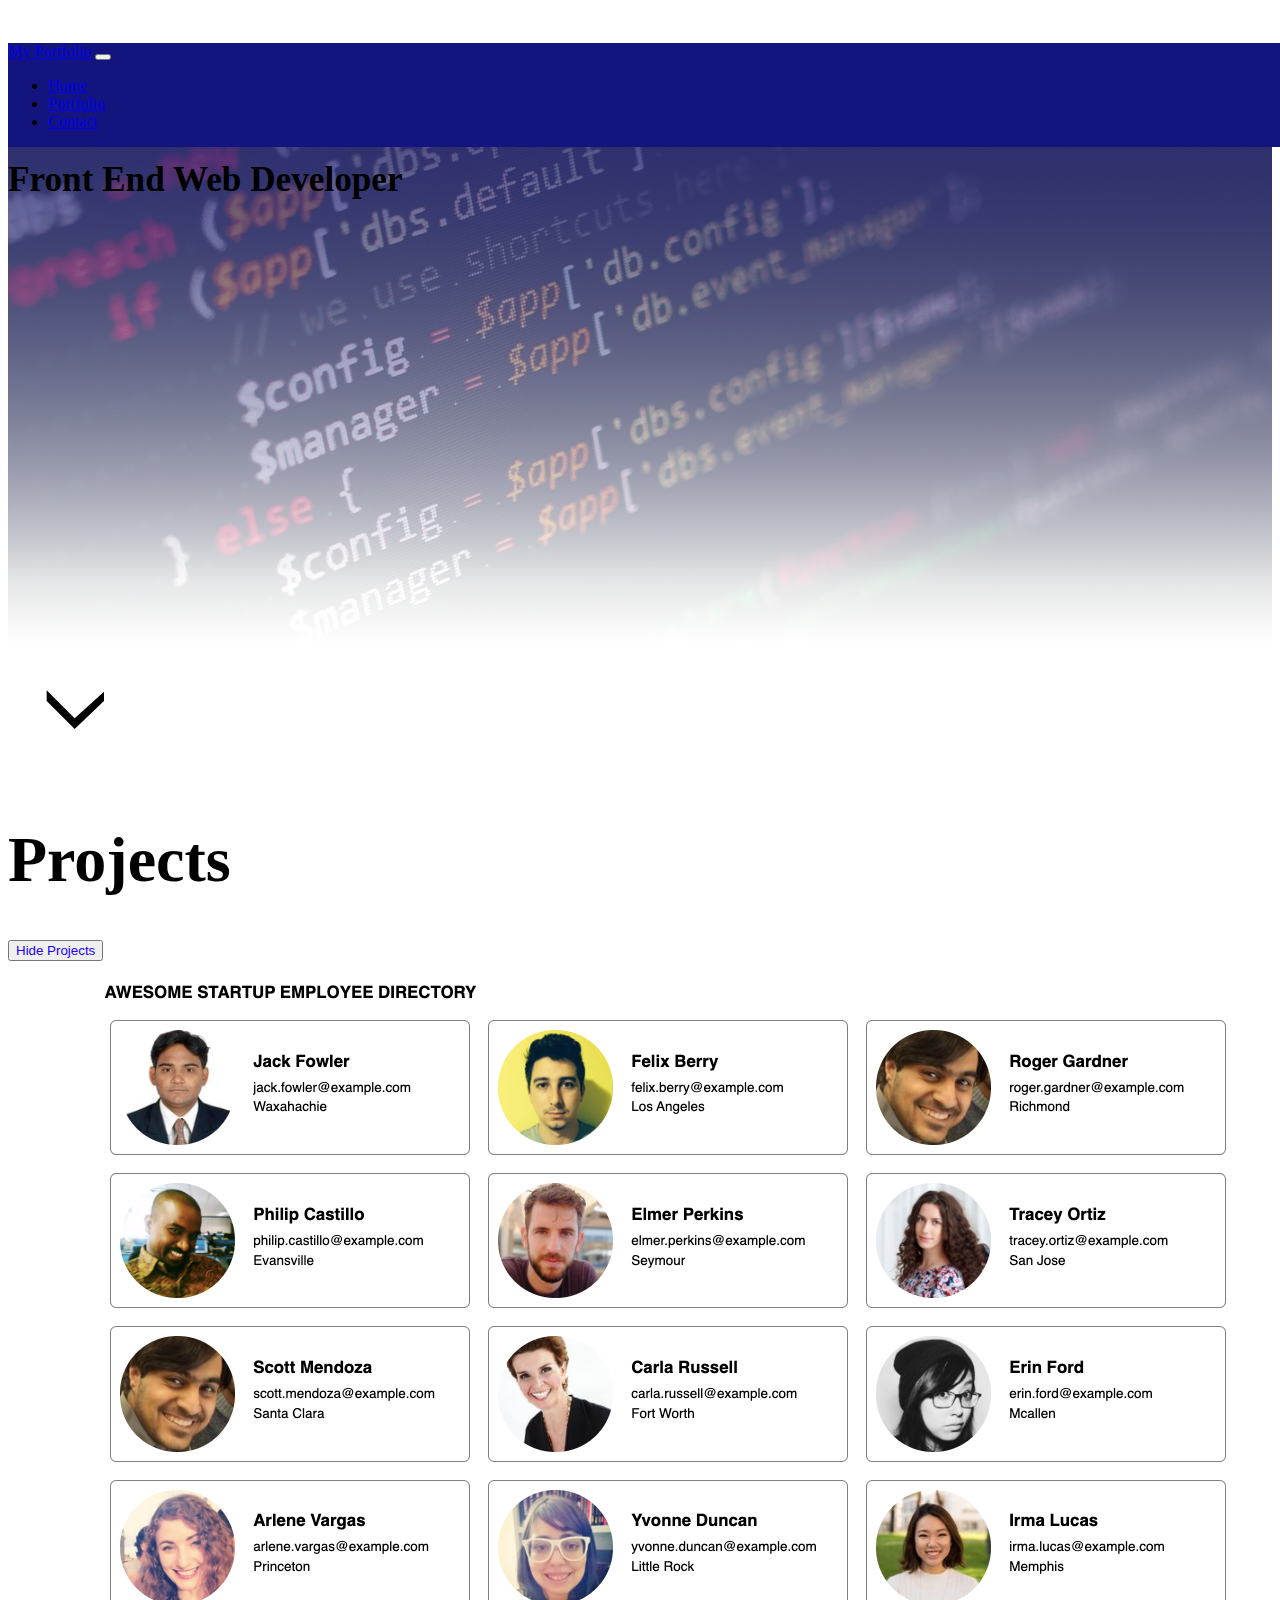
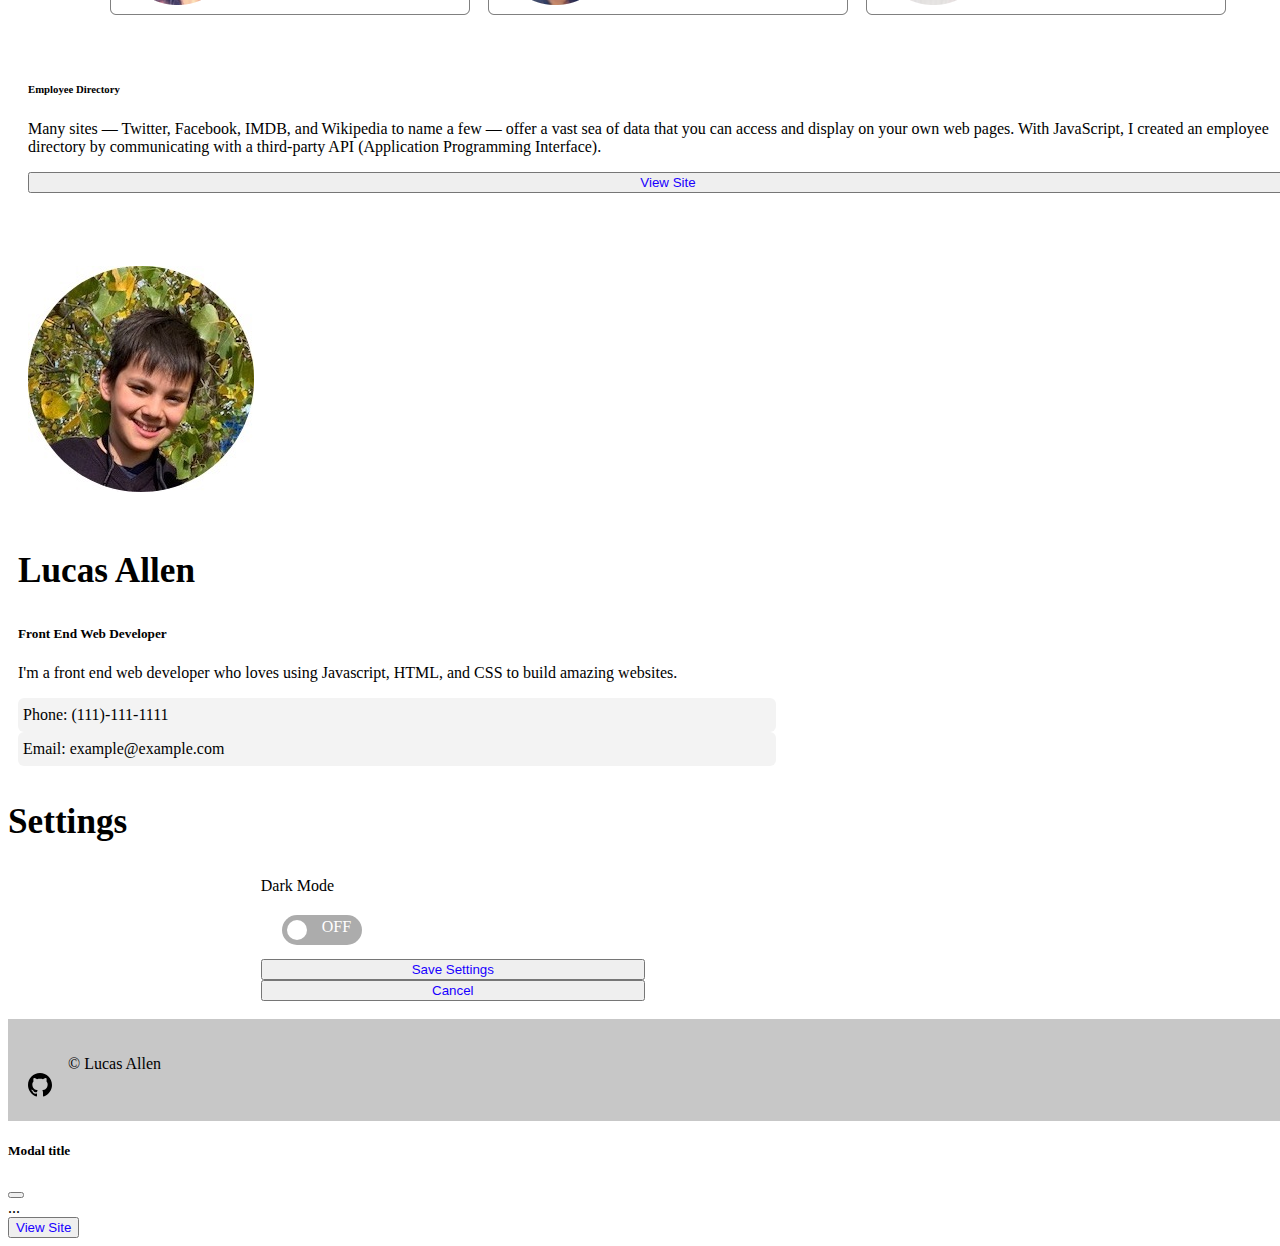
==== index.html @ 0b3efc93 "initial commit" ====
<!DOCTYPE html>
<html lang="en">
<head>
    <meta charset="UTF-8">
    <meta name="viewport" content="width=device-width, initial-scale=1.0">
    <title>Portfolio</title>
    <link rel="stylesheet" href="css/style.css">
</head>
<body>
    <!-- 
        ============
        Navigation
        ============
     -->
     <nav class="navbar navbar-expand-lg navbar-dark" id="home">
      <div class="container-fluid">
        <a class="navbar-brand" href="#">My Portfolio</a>
        <button class="navbar-toggler" type="button" data-bs-toggle="collapse" data-bs-target="#navbarSupportedContent" aria-controls="navbarSupportedContent" aria-expanded="false" aria-label="Toggle navigation">
          <span class="navbar-toggler-icon"></span>
        </button>
        <div class="collapse navbar-collapse" id="navbarSupportedContent">
          <ul class="navbar-nav me-auto mb-2 mb-lg-0">
            <li class="nav-item">
              <a class="nav-link" aria-current="page" href="#">Home</a>
            </li>
            <li class="nav-item">
              <a class="nav-link" href="#portfolio">Portfolio</a>
            </li>
            <li class="nav-item">
              <a class="nav-link" href="#contact" tabindex="-1">Contact</a>
            </li>
          </ul>
        </div>
      </div>
    </nav>

        <!-- 
        ============
        /////Navigation
        ============
     -->
    <div class="header d-flex align-items-start flex-column  justify-content-center" >
      <h1 class="display-2 text-center text-white">Lucas Allen</h1>
      <h3 class="lead text-center text-white">Front End Web Developer</h3>
    </div>

    <div class="d-flex justify-content-center arrow">
    <?xml version="1.0" encoding="UTF-8" standalone="no"?><!-- Generator: Gravit.io --><svg xmlns="http://www.w3.org/2000/svg" xmlns:xlink="http://www.w3.org/1999/xlink" style="isolation:isolate" viewBox="0 0 100 100" width="100pt" height="100pt"><defs><clipPath id="_clipPath_8p1D8SF1ivGH24BxOqLdsAyUqDIB2NpT"><rect width="100" height="100"/></clipPath></defs><g clip-path="url(#_clipPath_8p1D8SF1ivGH24BxOqLdsAyUqDIB2NpT)"><mask id="_mask_IO36ZFClcEPAdBBuRfFIJS0jMqmpCvu5"><path d=" M 29 35.5 L 50 56.5 L 72 36.5 L 72 43.5 L 50 64.5 L 29 43.5 L 29 35.5 Z " fill="white" stroke="none"/></mask><path d=" M 29 35.5 L 50 56.5 L 72 36.5 L 72 43.5 L 50 64.5 L 29 43.5 L 29 35.5 Z " fill="none"/><path d=" M 29 35.5 L 50 56.5 L 72 36.5 L 72 43.5 L 50 64.5 L 29 43.5 L 29 35.5 Z " fill="none" mask="url(#_mask_IO36ZFClcEPAdBBuRfFIJS0jMqmpCvu5)" vector-effect="non-scaling-stroke" class="fill" stroke-width="8" stroke="rgb(0,0,0)" stroke-linejoin="miter" stroke-linecap="square" stroke-miterlimit="3"/></g></svg>
  </div>
    <h1 class="text-center change">Projects</h1>
    <div class="text-center">
      <button class="toggle-projects btn btn-primary inline">Hide Projects</button>
    </div>
    <div class=" flex-wrap justify-content-center flex-xs-column project-container" id="portfolio">

      <div class="col-md-4 col-lg-3 col-sm-10 card-container background-white">
        <div class="card border-none mb-3">
          <div>
              <img src="images/project-8-screenshot.png" target="_blank" class="card-img-top">
              <div class="overlay"> <h3 class="overlay-text d-flex justify-content-center align-items-center">Project 8</h3></div>
            </div>
            
          <div class="card-body">
            <h6 class="title1">Employee Directory</h6>
            <p class="paragraph-1">Many sites — Twitter, Facebook, IMDB, and Wikipedia to name a few — offer a vast sea of data that you can access and display on your own web pages. With JavaScript, I created an employee directory by communicating with a third-party API (Application Programming Interface). </p>
          </div>
    </div>
    <div class="mt-auto">
      <button type="button" class="btn btn-primary view-site-button" data-bs-toggle="modal" data-bs-target="#exampleModal" id="1">View Site</button>
    </div>
      </div>



      <div class="col-md-4 col-lg-3 col-sm-10 card-container background-white">
        <div class="card border-none mb-3">
          <div>
            <img src="images/project-7-screenshot.png" target="_blank" class="card-img-top">
            <div class="overlay"> <h3 class="overlay-text d-flex justify-content-center align-items-center">Project 7</h3></div>
          </div>
            

          <div class="card-body">
            <h6 class="title2">WebApp Dashboard</h6>
            <p class="paragraph-2">An interactive dashboard for a web application using advanced web techniques including SVG graphics and JavaScript programming. The project involves creating tables, charts, graphics and other user interface components in a manner that promotes interactivity and usability.</p>
          </div>
    </div>
    <div class="mt-auto">
      <button type="button" class="btn btn-primary view-site-button" data-bs-toggle="modal" data-bs-target="#exampleModal"  id="2">View Site</button>
    </div>
      </div>



      <div class="col-md-4 col-lg-3 col-sm-10 card-container background-white">
        <div class="card border-none mb-3">
              
              <div>
                <img src="images/project-6-screenshot.png" target="_blank" class="card-img-top">
                <div class="overlay"> <h3 class="overlay-text d-flex justify-content-center align-items-center">Project 6</h3></div>
              </div>

              
          <div class="card-body">
            <h6 class="title3">Wheel Of Sucess</h6>
            <p class="paragraph-3">In this project, I created a browser version of “Wheel of Success”, a word guessing game. I used Javascript to come up with a random phrase that players will try to guess by entering different letters into the program. You have five lives and the game ends when you lose them.</p>
          </div>
    </div>
    <div class="mt-auto">
      <button type="button" class="btn btn-primary view-site-button" data-bs-toggle="modal" data-bs-target="#exampleModal"  id="3">View Site</button>
    </div>
      </div>



      <div class="col-md-4 col-lg-3 col-sm-10 card-container background-white">
        <div class="card border-none mb-3">

          <div>
            <img src="images/project-5-screenshot.png" target="_blank" class="card-img-top">
            <div class="overlay"> <h3 class="overlay-text d-flex justify-content-center align-items-center">Project 5</h3></div>
          </div>

            
          <div class="card-body">
            <h6 class="title4">Interactive Photo Gallery</h6>
            <p class="paragraph-4">Interactive image galleries are a common feature of many websites, from photo sites to e-commerce applications. Using HTML, CSS and the popular programming language JavaScript I created an interactive, searchable gallery of photos.</p>
          </div>
    </div>
    <div class="mt-auto">
      <button type="button" class="btn btn-primary view-site-button" data-bs-toggle="modal" data-bs-target="#exampleModal"  id="4">View Site</button>
    </div>
      </div>



      <div class="col-md-4 col-lg-3 col-sm-10 card-container background-white">
        <div class="card border-none mb-3">

          <div>
            <img src="images/project-4-screenshot.png" target="_blank" class="card-img-top">
            <div class="overlay"> <h3 class="overlay-text d-flex justify-content-center align-items-center">Project 4</h3></div>
          </div>
            
          <div class="card-body">
            <h6 class="title5">Web Style Guide</h6>
            <p class="paragraph-5">Sass is used by many developers to make styling web pages with CSS easier and faster. I Created a style guide that can act as your own personal and custom Bootstrap that you can drop into any of your projects to speed up styling, layout and development in general.</p>
          </div>
      </div>
      <div class="mt-auto">
        <button type="button" class="btn btn-primary view-site-button" data-bs-toggle="modal" data-bs-target="#exampleModal"  id="5">View Site</button>
      </div>
</div>


<div class="col-md-4 col-lg-3 col-sm-10 card-container background-white">
  <div class="card border-none mb-3">
    <div>
      <img src="images/project-3-screenshot.png" target="_blank" class="card-img-top">
      <div class="overlay"> <h3 class="overlay-text d-flex justify-content-center align-items-center">Project 3</h3></div>
    </div>
      
    <div class="card-body">
      <h6 class="title6">Online Registration Form</h6>
      <p class="paragraph-6">Web forms appear everywhere online: forms allow users to order books, sign up for websites, and post to Facebook. This project uses a responsive, mobile-first registration form using a variety of HTML form elements.</p>
    </div>
</div>
<div class="mt-auto">
  <button type="button" class="btn btn-primary view-site-button" data-bs-toggle="modal" data-bs-target="#exampleModal"  id="6">View Site</button>
</div>
</div>
</div>

</br>
      <div class="container about" id="contact">
        <div class="flex-lg-row d-flex flex-sm-column about-contact">
          <div class="d-flex justify-content-center img-container">
            <img src="images/picture.jpg"  class="img-fluid rounded-circle">
          </div>
          <div class="col-sm align-items-center d-flex about-text">
            <div class="column d-flex flex-column ml">
              <h3 class="text-center change">Lucas Allen</h3>
              <h5 class="text-center change">Front End Web Developer</h5>
              <p class="text-center change"> I'm a front end web developer who loves using Javascript, HTML, and CSS to build amazing websites.</p>
              <div class="background-gray change">Phone: <span>(111)-111-1111</span></div>
              <div class="background-gray change">Email: <span>example@example.com</span></div>
            </div>
          </div>
        </div>
      </div>


      <h3 class="text-center change">Settings</h3>
              <div class="d-flex flex-column setting">
                <div class="d-flex flex-row switch-div justify-content-end">
                <p class="dark-mode change">Dark Mode</p>
                <label for="switch" class="label">
                  <input type="checkbox" id="switch">
                  <span class="notifications"><p class="on">ON</p><p class="off">OFF</p></span>
                </label>
                </div>
                <div class="d-flex flex-wrap">
                  <button class="btn btn-primary save" type="button">Save Settings</button>
                  <button class="btn btn-secondary cancel" type="button">Cancel</button>
                </div>
              </div>
    </br>
      <footer class="d-flex align-items-center">
        <p class="footer-text">© Lucas Allen</p>
       <a onclick='window.open("https://github.com/lukieboy");' class="social-link">
        <svg xmlns="http://www.w3.org/2000/svg" width="24" height="24" viewBox="0 0 24 24" class="github"><path class="github-icon" d="M12 0c-6.626 0-12 5.373-12 12 0 5.302 3.438 9.8 8.207 11.387.599.111.793-.261.793-.577v-2.234c-3.338.726-4.033-1.416-4.033-1.416-.546-1.387-1.333-1.756-1.333-1.756-1.089-.745.083-.729.083-.729 1.205.084 1.839 1.237 1.839 1.237 1.07 1.834 2.807 1.304 3.492.997.107-.775.418-1.305.762-1.604-2.665-.305-5.467-1.334-5.467-5.931 0-1.311.469-2.381 1.236-3.221-.124-.303-.535-1.524.117-3.176 0 0 1.008-.322 3.301 1.23.957-.266 1.983-.399 3.003-.404 1.02.005 2.047.138 3.006.404 2.291-1.552 3.297-1.23 3.297-1.23.653 1.653.242 2.874.118 3.176.77.84 1.235 1.911 1.235 3.221 0 4.609-2.807 5.624-5.479 5.921.43.372.823 1.102.823 2.222v3.293c0 .319.192.694.801.576 4.765-1.589 8.199-6.086 8.199-11.386 0-6.627-5.373-12-12-12z"/></svg>
      </a>
      </footer>


    <script src="https://cdn.jsdelivr.net/npm/@popperjs/core@2.5.4/dist/umd/popper.min.js" integrity="sha384-q2kxQ16AaE6UbzuKqyBE9/u/KzioAlnx2maXQHiDX9d4/zp8Ok3f+M7DPm+Ib6IU" crossorigin="anonymous"></script>
    <script src="https://cdn.jsdelivr.net/npm/bootstrap@5.0.0-beta1/dist/js/bootstrap.min.js" integrity="sha384-pQQkAEnwaBkjpqZ8RU1fF1AKtTcHJwFl3pblpTlHXybJjHpMYo79HY3hIi4NKxyj" crossorigin="anonymous"></script>
    <link href="https://cdn.jsdelivr.net/npm/bootstrap@5.0.0-beta1/dist/css/bootstrap.min.css" rel="stylesheet" integrity="sha384-giJF6kkoqNQ00vy+HMDP7azOuL0xtbfIcaT9wjKHr8RbDVddVHyTfAAsrekwKmP1" crossorigin="anonymous">
    <script src="https://cdn.jsdelivr.net/npm/bootstrap@5.0.0-beta1/dist/js/bootstrap.bundle.min.js" integrity="sha384-ygbV9kiqUc6oa4msXn9868pTtWMgiQaeYH7/t7LECLbyPA2x65Kgf80OJFdroafW" crossorigin="anonymous"></script>
    <script src="js/app.js"></script>




<!-- Modal -->
<div class="modal fade" id="exampleModal" tabindex="-1" aria-labelledby="exampleModalLabel" aria-hidden="true">
  <div class="modal-dialog">
    <div class="modal-content">
      <div class="modal-header">
        <h5 class="modal-title" id="exampleModalLabel">Modal title</h5>
        <button type="button" class="btn-close" data-bs-dismiss="modal" aria-label="Close"></button>
      </div>
      <div class="modal-body">
        ...
      </div>
      <div class="modal-skills">
      </div>
      <div class="modal-footer">
        <a href="" class="modal-button" target="_blank">
          <button type="button" class="btn btn-primary">View Site</button>
        </a>
      </div>
    </div>
  </div>
</div>
</body>
</html>
---- css/style.css ----
.header{
    background:linear-gradient(rgb(46, 46, 122), transparent 90%),
                          linear-gradient(0deg, rgb(255, 255, 255), transparent ),
                        orange url('../images/coding-bg.jpg') no-repeat center;
    height: 600px;
}
*{
    box-sizing: border-box;
}

.text-center{
    margin-left: auto;
    margin-right: auto;
}

.navbar{
    background-color: rgb(20, 20, 126);
}

h1{
    font-size: 4rem !important;
}

h3{
    font-size: 2.2rem !important;
}

.p-2{
    display: inline;
    max-width:30%;
}

.card-body{
}

.col-lg-3{
    margin: 5px 20px;
}

/* .card-body{
    height: 354px;
}

@media(min-width:800px){
    .card-body{
        height: 330px;
    }
}

@media(min-width:372px){
    .card-body{
        height: 259px;
    }
}


.card-body{
    height: 390px;
} */

.card{
    border: none !important;
}

.col-sm-10{
    display: flex; 
    flex-direction: column;
}
.mt-auto{
     margin-top: auto;
 }

 .view-site-button{
    display: block;
     width: 100%;
 }

 footer{
     background-color: rgb(199, 199, 199);
     display: block;
     width: 100vw;
     padding: 20px;
 }


 .footer-text{
     margin-left: 40px;
     margin-bottom:0;
 }

 .social-link{
     margin-left:auto;
     margin-right: 40px;
 }

 .about{
     margin: 30px 0 30px;
 }

 @media(min-width:768px){
     .ml{
     margin-left: 10px;
 }
 .about{
    width:60vw !important;
}
}
h4,.modal-skills p{
    margin-left:13px;
}

.overlay{
    position: absolute;
    top: 0;
    text-align: center;
    width: 100%;
}

.overlay-text{
        opacity:0;
        background-color:gray
}
.overlay-text:hover{
    transition: 0.5s opacity ease-in;
    opacity: 0.8;
}



.project-container{
    display: flex;
}

.background-gray{
    background-color: rgb(243, 243, 243);
    border-radius: 6px;
    padding: 8px 5px;
}

#home{
    position: fixed;
    width: 100vw;
    z-index: 300;
}
button:hover,
.background-gray:hover{
    cursor: pointer;
}



.card-img-top:hover{
    border: 1px rgb(201, 201, 201) solid;
}


.overlay-text,
.card-img-top{
    /* border-radius: 10px; */
}

button{
    color:rgb(25, 0, 255);
}


.background-white{
    background-color:white;
    border-radius: 10px;
}

.background-black{
    background-color: black;
    color:white;
    
    border-radius: 10px;
}

.hide{
    width:0;
    height:0;
}












.notifications {
    display: inline-block;
}

.notifications {
    transition: background-color 1s ease-in-out;
    margin: 10px;
}

.notifications {
    width: 80px;
    height: 30px;
    background-color: rgb(172, 172, 172);
    border-radius: 35px;
    margin-left: 0;
}



.notifications::before {
    content: "";
    background-color: white;
    width: 20px;
    height: 20px;
    position: absolute;
    border-radius: 50%;
    margin-top: 5px;
    margin-left: 5px;
    transition: transform 1s ease-in-out;
}



#switch{
    opacity: 0;
    position: relative;
    width: 0;
    height: 0;
}



.label {
    height: 40px;
}



.notifications{
    transition: background-color 1s ease-in-out;
    margin: 10px;
}
input:checked + .notifications:before{
    transform: translateX(50px);
}

input:checked + .notifications{
    background-color: rgb(82, 82, 165);
}

#switch{
    opacity:0;
    position: relative;
    width:0;
    height:0;
}

.notifications .on{
    position: absolute;
    margin-left:5px;
    display: none;
    color: white;
    margin-top: 3px;
}
.notifications .off{
    position: absolute;
    margin-left: 40px;
    display: inline;
    color:white;
    margin-top: 3px;
}


input:checked + .notifications .on{
    display: inline;
    color: white;
}

input:checked + .notifications .off{
    display: none;
    color: white;
}


.dark-mode{
    margin-right: auto;
    margin-bottom: 0;
    height: 60%;
    margin-top: 10px;
    margin-bottom: 10px;
}


/* .save{
    display: block;
    width: 80%;
    margin: auto;
} */

.setting{
    width: 60%;
    margin: auto;
}

.save,
.cancel{
    width: 60vw;
}

@media(min-width: 768px){
    .save,
    .cancel{
        width: 30vw;
    }


}

.img-container{
    padding: 20px;
}

@media(max-width: 768px){
    .about-contact{
        flex-direction: column;
    }
}

.github:hover{
    fill: gray;
    cursor: pointer;
}
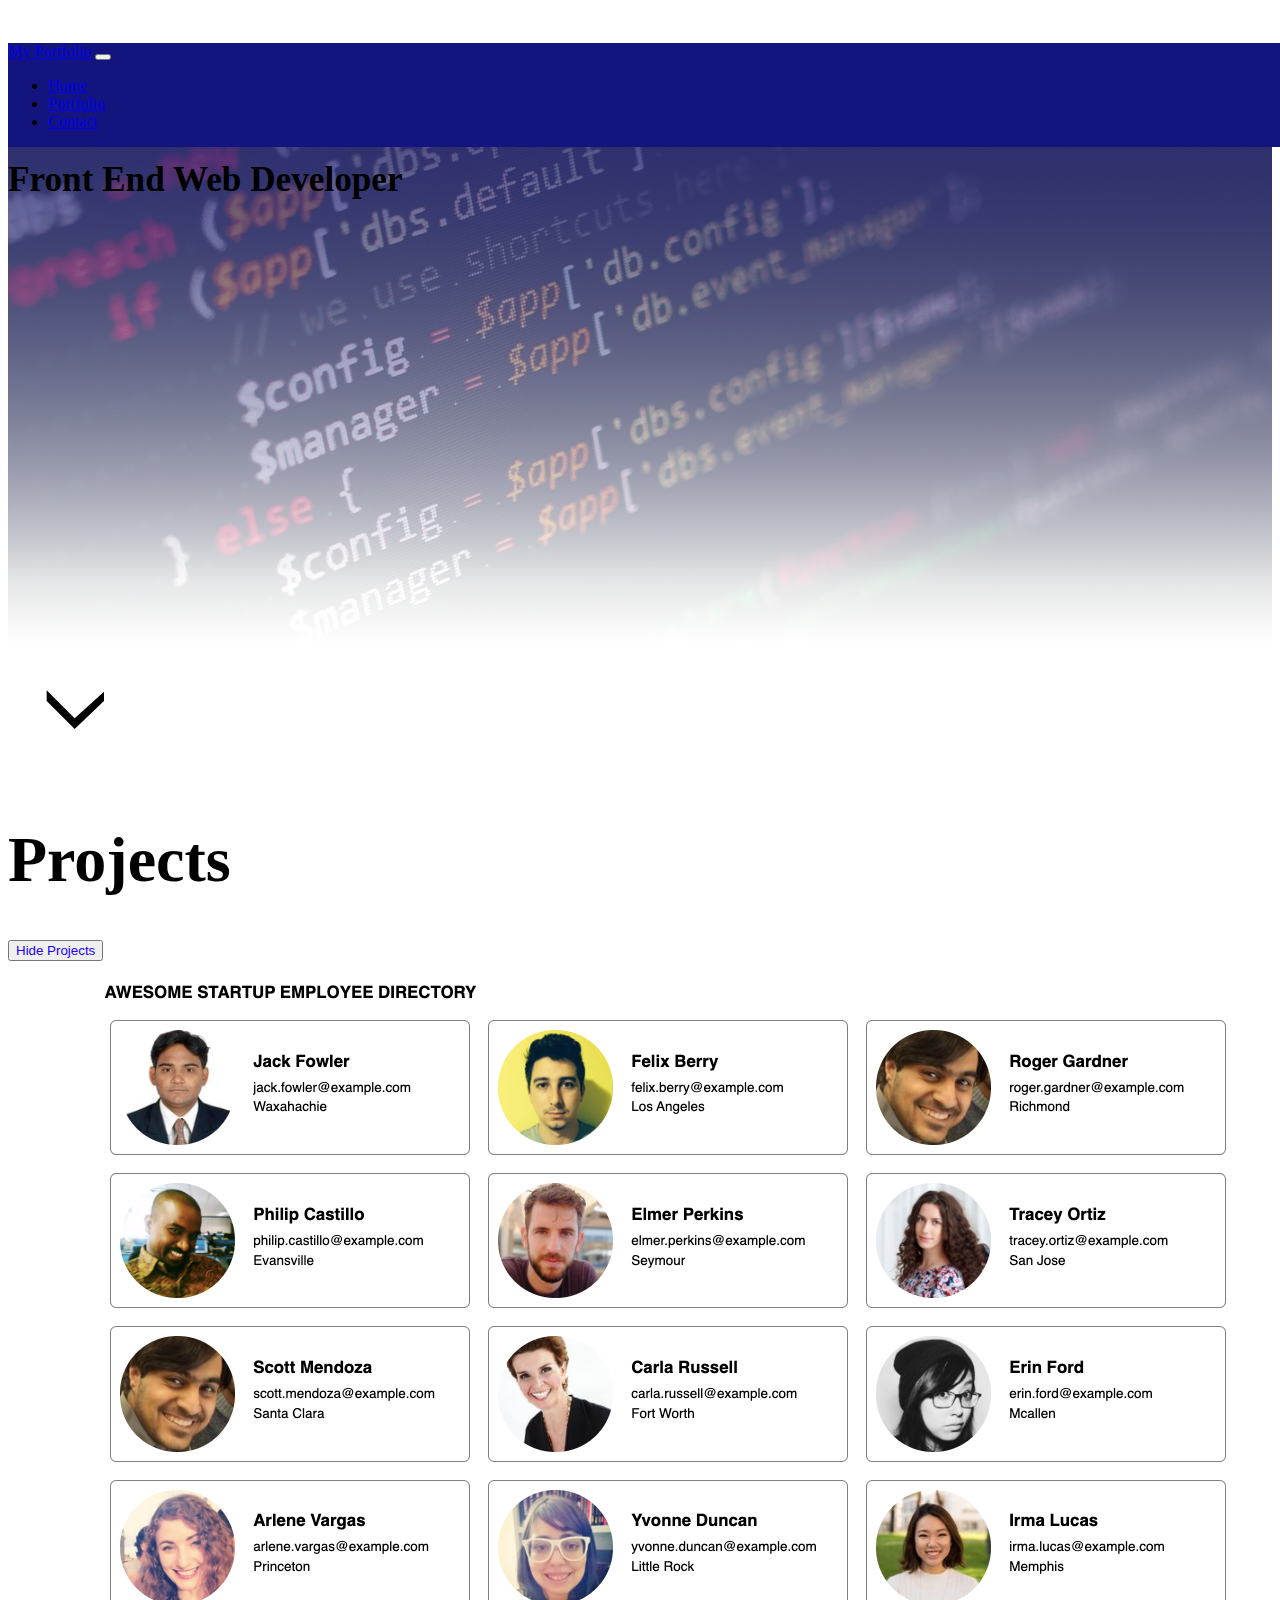
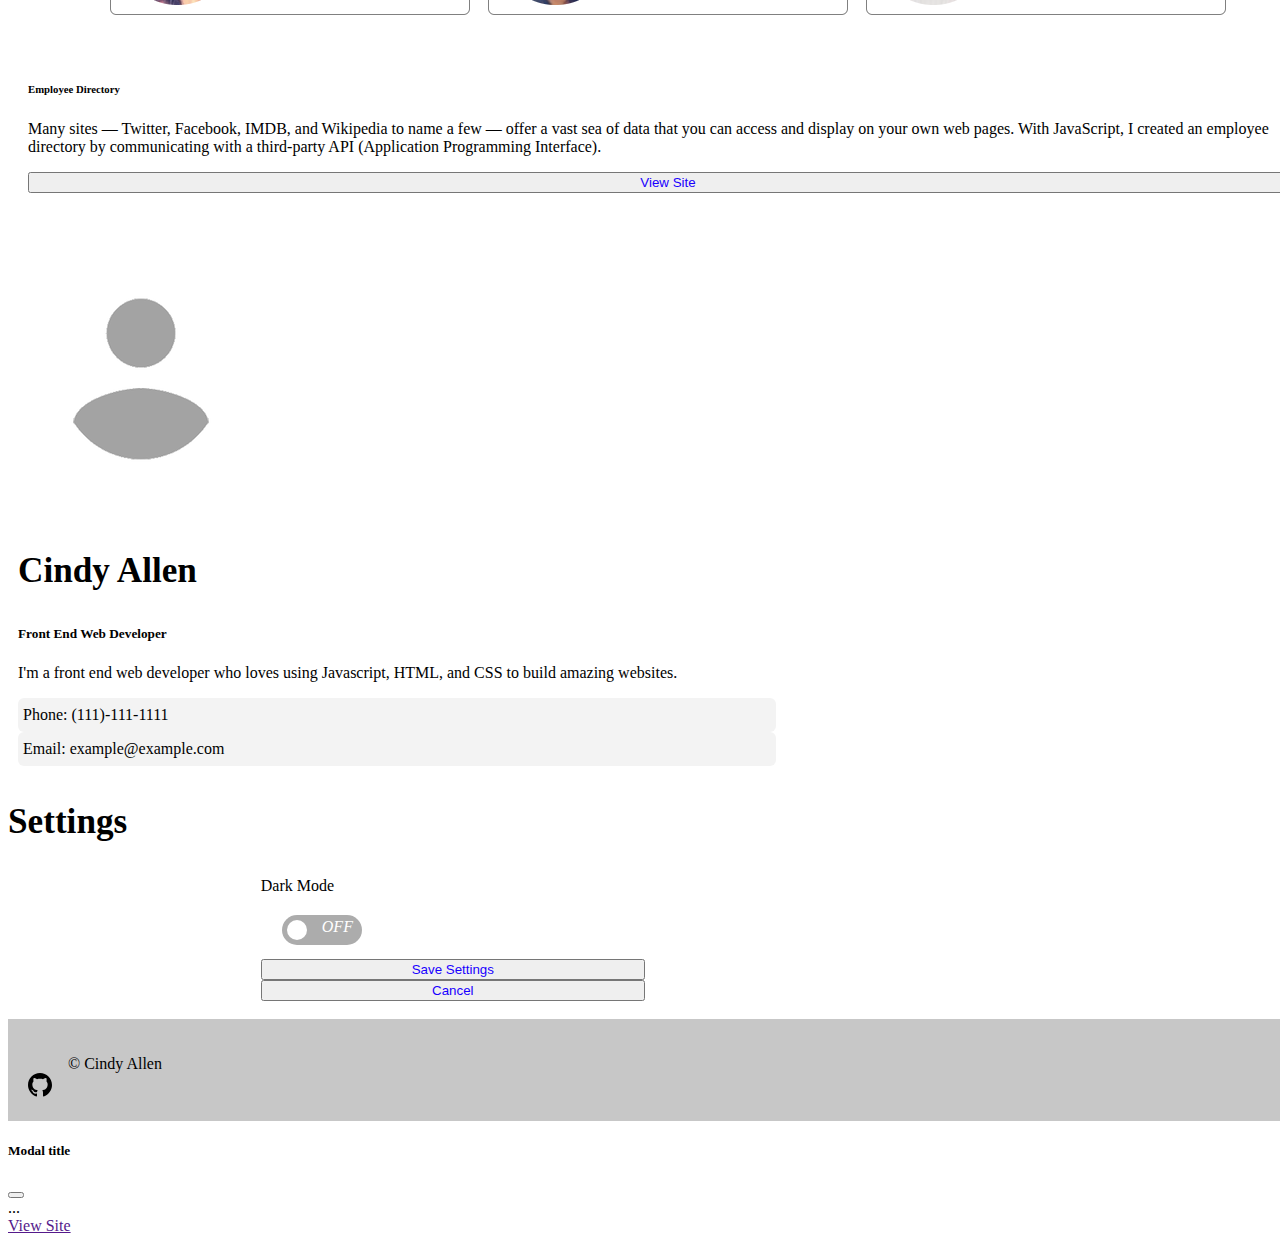
==== commit 5deb568b: "fixed validator problems" ====
--- a/index.html
+++ b/index.html
@@ -40,7 +40,7 @@
         ============
      -->
     <div class="header d-flex align-items-start flex-column  justify-content-center" >
-      <h1 class="display-2 text-center text-white">Lucas Allen</h1>
+      <h1 class="display-2 text-center text-white">Cindy Allen</h1>
       <h3 class="lead text-center text-white">Front End Web Developer</h3>
     </div>
 
@@ -56,7 +56,7 @@
       <div class="col-md-4 col-lg-3 col-sm-10 card-container background-white">
         <div class="card border-none mb-3">
           <div>
-              <img src="images/project-8-screenshot.png" target="_blank" class="card-img-top">
+              <img src="images/project-8-screenshot.png" class="card-img-top" alt="project 8">
               <div class="overlay"> <h3 class="overlay-text d-flex justify-content-center align-items-center">Project 8</h3></div>
             </div>
             
@@ -75,7 +75,7 @@
       <div class="col-md-4 col-lg-3 col-sm-10 card-container background-white">
         <div class="card border-none mb-3">
           <div>
-            <img src="images/project-7-screenshot.png" target="_blank" class="card-img-top">
+            <img src="images/project-7-screenshot.png" class="card-img-top" alt="project 7" >
             <div class="overlay"> <h3 class="overlay-text d-flex justify-content-center align-items-center">Project 7</h3></div>
           </div>
             
@@ -96,7 +96,7 @@
         <div class="card border-none mb-3">
               
               <div>
-                <img src="images/project-6-screenshot.png" target="_blank" class="card-img-top">
+                <img src="images/project-6-screenshot.png" class="card-img-top" alt="project 6">
                 <div class="overlay"> <h3 class="overlay-text d-flex justify-content-center align-items-center">Project 6</h3></div>
               </div>
 
@@ -117,7 +117,7 @@
         <div class="card border-none mb-3">
 
           <div>
-            <img src="images/project-5-screenshot.png" target="_blank" class="card-img-top">
+            <img src="images/project-5-screenshot.png" class="card-img-top" alt="project 5">
             <div class="overlay"> <h3 class="overlay-text d-flex justify-content-center align-items-center">Project 5</h3></div>
           </div>
 
@@ -138,7 +138,7 @@
         <div class="card border-none mb-3">
 
           <div>
-            <img src="images/project-4-screenshot.png" target="_blank" class="card-img-top">
+            <img src="images/project-4-screenshot.png" class="card-img-top" alt="project 4">
             <div class="overlay"> <h3 class="overlay-text d-flex justify-content-center align-items-center">Project 4</h3></div>
           </div>
             
@@ -156,7 +156,7 @@
 <div class="col-md-4 col-lg-3 col-sm-10 card-container background-white">
   <div class="card border-none mb-3">
     <div>
-      <img src="images/project-3-screenshot.png" target="_blank" class="card-img-top">
+      <img src="images/project-3-screenshot.png" class="card-img-top" alt="project 3" >
       <div class="overlay"> <h3 class="overlay-text d-flex justify-content-center align-items-center">Project 3</h3></div>
     </div>
       
@@ -171,15 +171,15 @@
 </div>
 </div>
 
-</br>
+<br>
       <div class="container about" id="contact">
         <div class="flex-lg-row d-flex flex-sm-column about-contact">
           <div class="d-flex justify-content-center img-container">
-            <img src="images/picture.jpg"  class="img-fluid rounded-circle">
+            <img src="images/person.png"  class="img-fluid rounded-circle" alt="profile">
           </div>
           <div class="col-sm align-items-center d-flex about-text">
             <div class="column d-flex flex-column ml">
-              <h3 class="text-center change">Lucas Allen</h3>
+              <h3 class="text-center change">Cindy Allen</h3>
               <h5 class="text-center change">Front End Web Developer</h5>
               <p class="text-center change"> I'm a front end web developer who loves using Javascript, HTML, and CSS to build amazing websites.</p>
               <div class="background-gray change">Phone: <span>(111)-111-1111</span></div>
@@ -196,7 +196,7 @@
                 <p class="dark-mode change">Dark Mode</p>
                 <label for="switch" class="label">
                   <input type="checkbox" id="switch">
-                  <span class="notifications"><p class="on">ON</p><p class="off">OFF</p></span>
+                  <i class="notifications"><span class="on">ON</span><span class="off">OFF</span></i>
                 </label>
                 </div>
                 <div class="d-flex flex-wrap">
@@ -204,10 +204,10 @@
                   <button class="btn btn-secondary cancel" type="button">Cancel</button>
                 </div>
               </div>
-    </br>
+    <br>
       <footer class="d-flex align-items-center">
-        <p class="footer-text">© Lucas Allen</p>
-       <a onclick='window.open("https://github.com/lukieboy");' class="social-link">
+        <p class="footer-text">&copy; Cindy Allen</p>
+       <a href="https://github.com/lukieboy" class="social-link" target="_blank">
         <svg xmlns="http://www.w3.org/2000/svg" width="24" height="24" viewBox="0 0 24 24" class="github"><path class="github-icon" d="M12 0c-6.626 0-12 5.373-12 12 0 5.302 3.438 9.8 8.207 11.387.599.111.793-.261.793-.577v-2.234c-3.338.726-4.033-1.416-4.033-1.416-.546-1.387-1.333-1.756-1.333-1.756-1.089-.745.083-.729.083-.729 1.205.084 1.839 1.237 1.839 1.237 1.07 1.834 2.807 1.304 3.492.997.107-.775.418-1.305.762-1.604-2.665-.305-5.467-1.334-5.467-5.931 0-1.311.469-2.381 1.236-3.221-.124-.303-.535-1.524.117-3.176 0 0 1.008-.322 3.301 1.23.957-.266 1.983-.399 3.003-.404 1.02.005 2.047.138 3.006.404 2.291-1.552 3.297-1.23 3.297-1.23.653 1.653.242 2.874.118 3.176.77.84 1.235 1.911 1.235 3.221 0 4.609-2.807 5.624-5.479 5.921.43.372.823 1.102.823 2.222v3.293c0 .319.192.694.801.576 4.765-1.589 8.199-6.086 8.199-11.386 0-6.627-5.373-12-12-12z"/></svg>
       </a>
       </footer>
@@ -236,8 +236,8 @@
       <div class="modal-skills">
       </div>
       <div class="modal-footer">
-        <a href="" class="modal-button" target="_blank">
-          <button type="button" class="btn btn-primary">View Site</button>
+        <a href="" class="modal-button site-link btn btn-primary" target="_blank" role="button">
+          View Site
         </a>
       </div>
     </div>
--- a/css/style.css
+++ b/css/style.css
@@ -333,4 +333,4 @@
 .github:hover{
     fill: gray;
     cursor: pointer;
-}+}
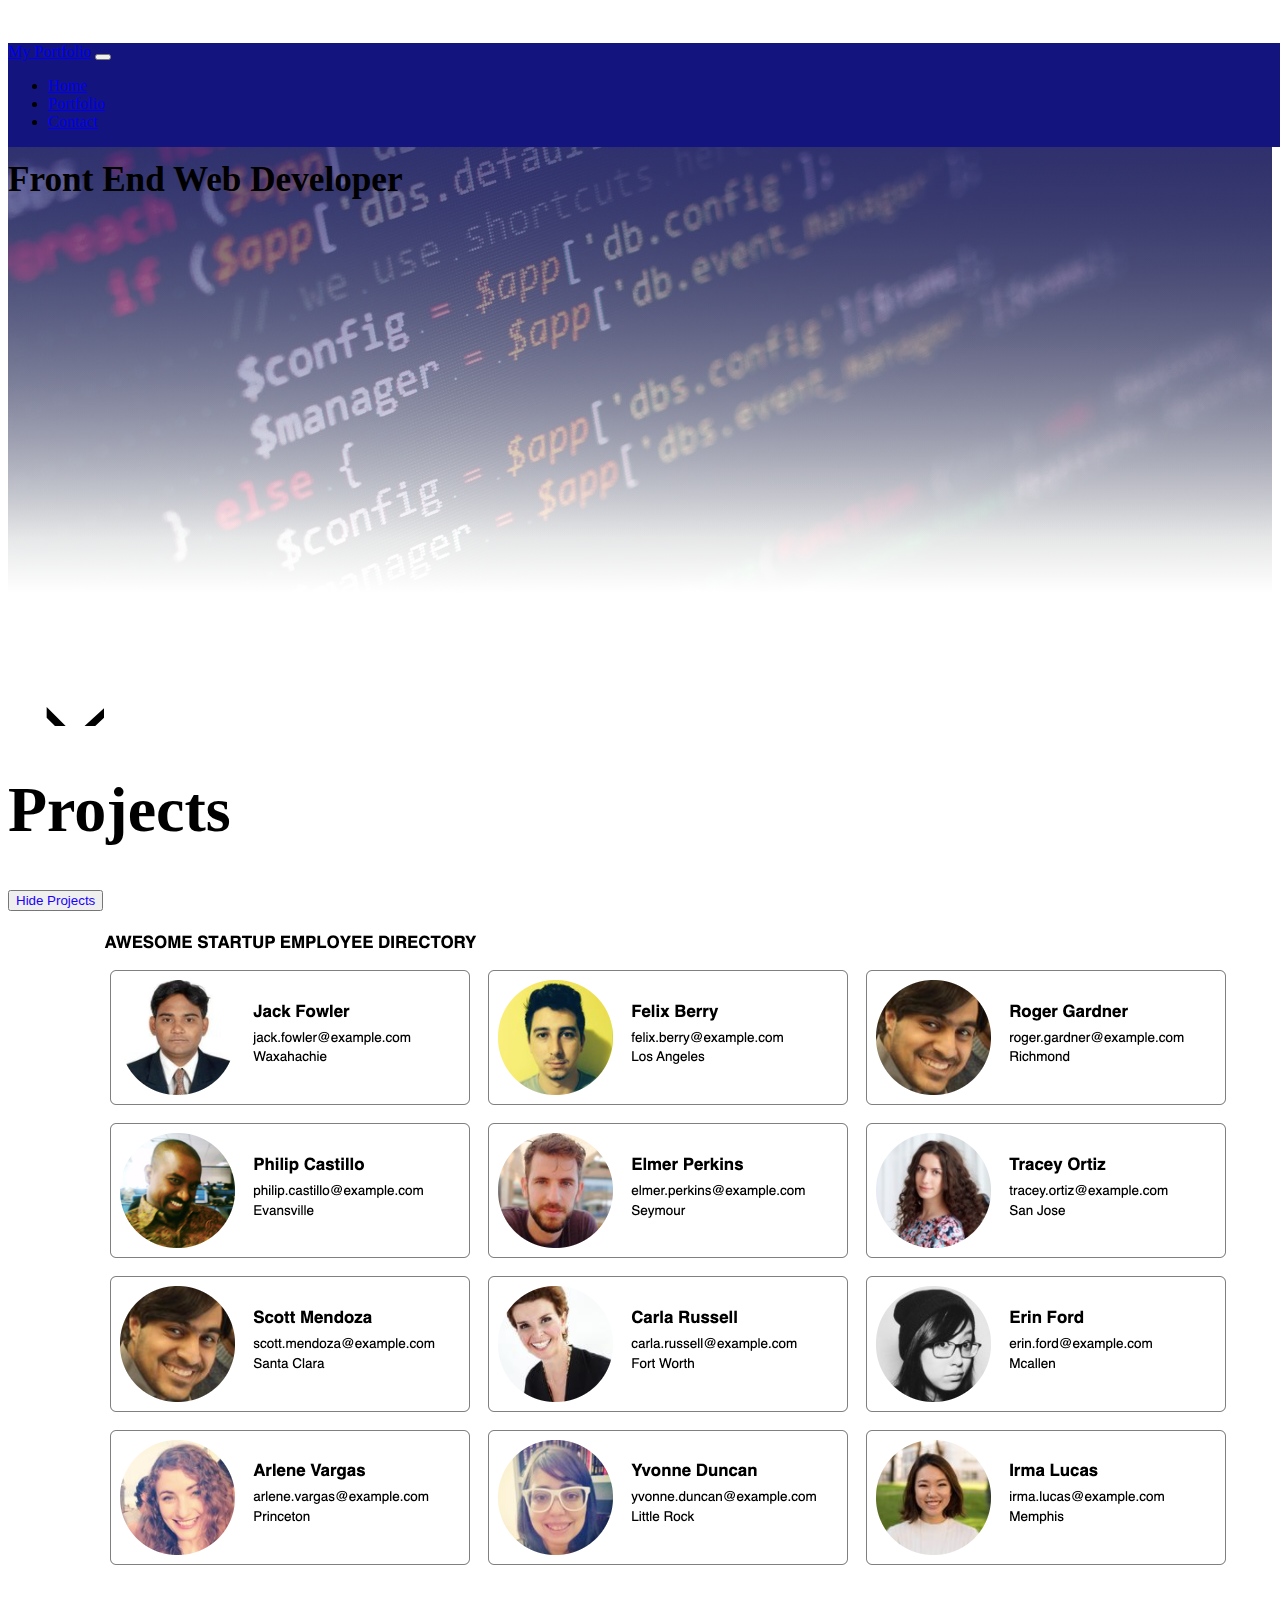
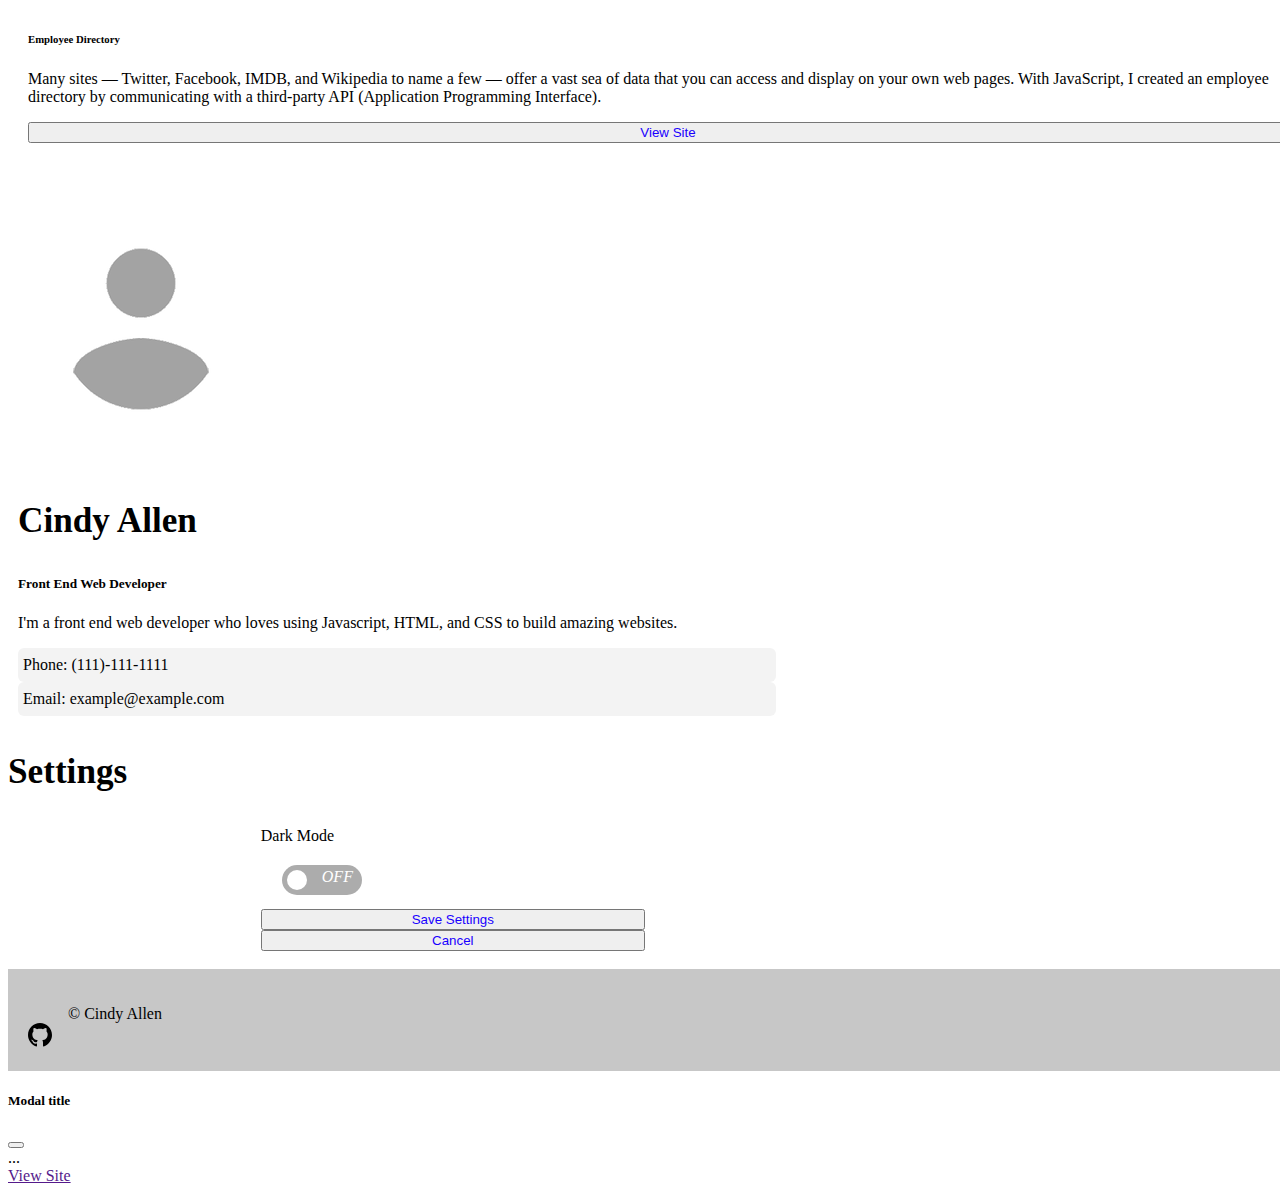
==== commit 14656b31: "fixed validator issues" ====
--- a/index.html
+++ b/index.html
@@ -3,8 +3,9 @@
 <head>
     <meta charset="UTF-8">
     <meta name="viewport" content="width=device-width, initial-scale=1.0">
-    <title>Portfolio</title>
+    <title>Capstone Portfolio</title>
     <link rel="stylesheet" href="css/style.css">
+    <link rel="icon" type="image/png" sizes="32x32" href="images/codingLogo.png">
 </head>
 <body>
     <!-- 
@@ -45,9 +46,13 @@
     </div>
 
     <div class="d-flex justify-content-center arrow">
+    <a href="#projects">
     <?xml version="1.0" encoding="UTF-8" standalone="no"?><!-- Generator: Gravit.io --><svg xmlns="http://www.w3.org/2000/svg" xmlns:xlink="http://www.w3.org/1999/xlink" style="isolation:isolate" viewBox="0 0 100 100" width="100pt" height="100pt"><defs><clipPath id="_clipPath_8p1D8SF1ivGH24BxOqLdsAyUqDIB2NpT"><rect width="100" height="100"/></clipPath></defs><g clip-path="url(#_clipPath_8p1D8SF1ivGH24BxOqLdsAyUqDIB2NpT)"><mask id="_mask_IO36ZFClcEPAdBBuRfFIJS0jMqmpCvu5"><path d=" M 29 35.5 L 50 56.5 L 72 36.5 L 72 43.5 L 50 64.5 L 29 43.5 L 29 35.5 Z " fill="white" stroke="none"/></mask><path d=" M 29 35.5 L 50 56.5 L 72 36.5 L 72 43.5 L 50 64.5 L 29 43.5 L 29 35.5 Z " fill="none"/><path d=" M 29 35.5 L 50 56.5 L 72 36.5 L 72 43.5 L 50 64.5 L 29 43.5 L 29 35.5 Z " fill="none" mask="url(#_mask_IO36ZFClcEPAdBBuRfFIJS0jMqmpCvu5)" vector-effect="non-scaling-stroke" class="fill" stroke-width="8" stroke="rgb(0,0,0)" stroke-linejoin="miter" stroke-linecap="square" stroke-miterlimit="3"/></g></svg>
+  </a>
   </div>
+    <section id="projects">
     <h1 class="text-center change">Projects</h1>
+    </section>
     <div class="text-center">
       <button class="toggle-projects btn btn-primary inline">Hide Projects</button>
     </div>
--- a/css/style.css
+++ b/css/style.css
@@ -2,7 +2,7 @@
     background:linear-gradient(rgb(46, 46, 122), transparent 90%),
                           linear-gradient(0deg, rgb(255, 255, 255), transparent ),
                         orange url('../images/coding-bg.jpg') no-repeat center;
-    height: 600px;
+    height: 550px;
 }
 *{
     box-sizing: border-box;
@@ -334,3 +334,34 @@
     fill: gray;
     cursor: pointer;
 }
+
+.fill{
+    transform: translateY(50px);
+}
+
+@keyframes bounce{
+    0%{
+        transform: translateY(0);
+    }
+    25%{
+        transform: translateY(-5px);
+    }
+    50%{
+        transform: translateY(8px);
+    }
+    75%{
+        transform: translateY(-8px);
+    }
+    100%{
+        transform: translateY(0);
+    }
+    
+}
+
+.fill{
+    animation: bounce 1s infinite;
+}
+
+svg:hover{
+    cursor: pointer;
+}
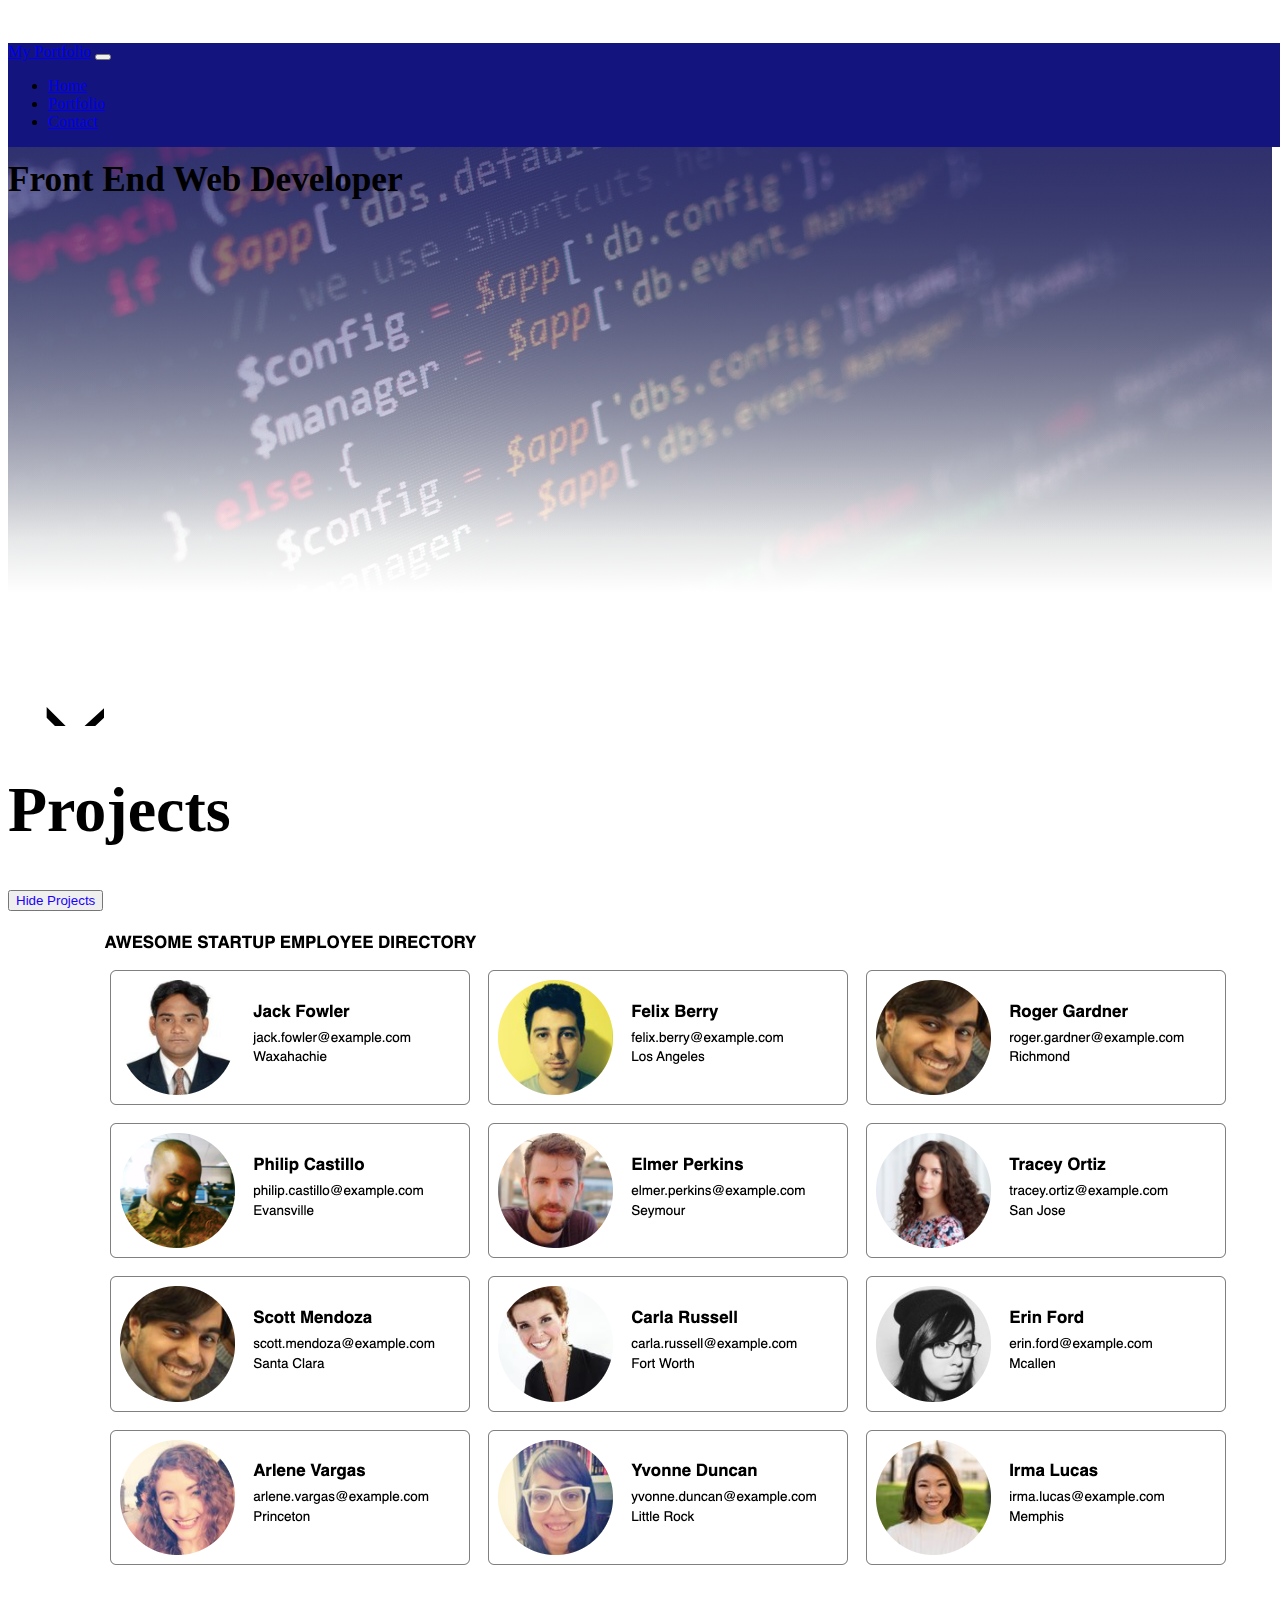
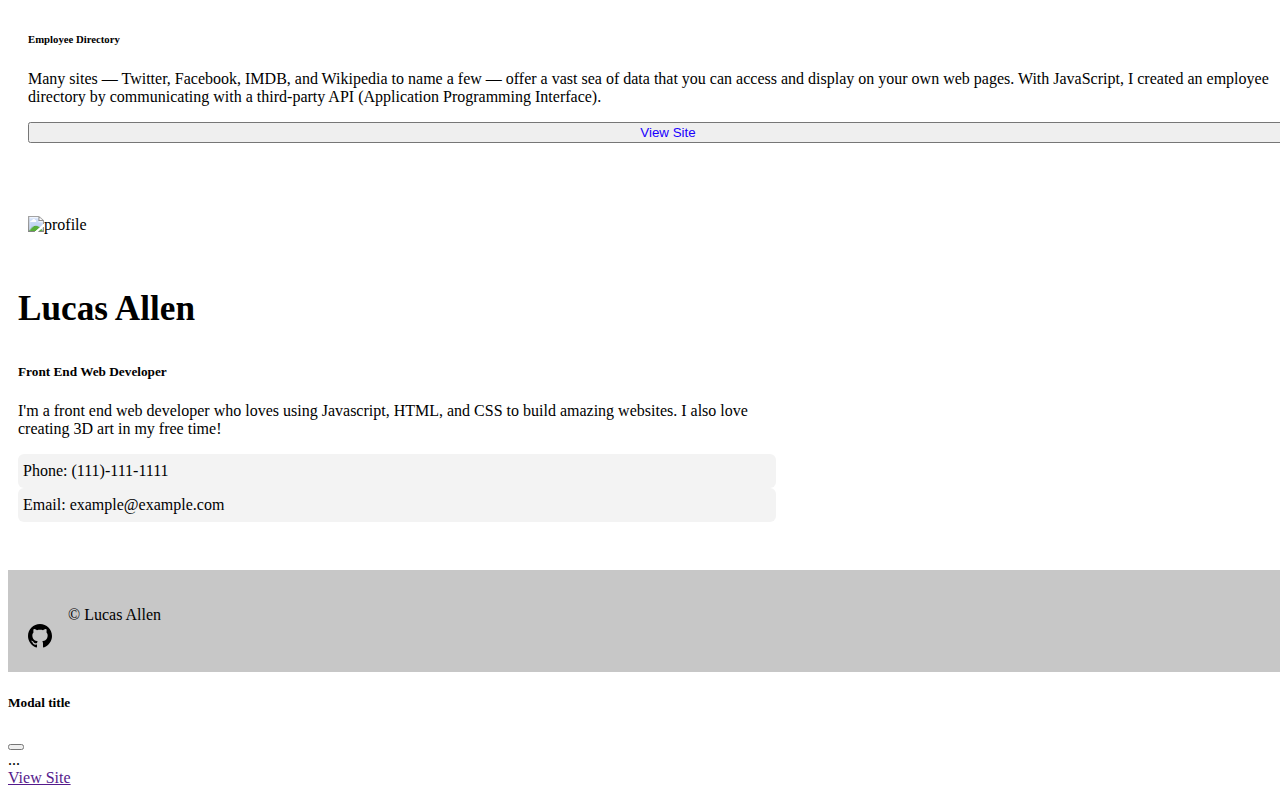
==== commit b5615f2f: "Update index.html" ====
--- a/index.html
+++ b/index.html
@@ -41,7 +41,7 @@
         ============
      -->
     <div class="header d-flex align-items-start flex-column  justify-content-center" >
-      <h1 class="display-2 text-center text-white">Cindy Allen</h1>
+      <h1 class="display-2 text-center text-white">Lucas Allen</h1>
       <h3 class="lead text-center text-white">Front End Web Developer</h3>
     </div>
 
@@ -180,13 +180,13 @@
       <div class="container about" id="contact">
         <div class="flex-lg-row d-flex flex-sm-column about-contact">
           <div class="d-flex justify-content-center img-container">
-            <img src="images/person.png"  class="img-fluid rounded-circle" alt="profile">
+            <img src="images/mebit.png"  class="img-fluid rounded-circle" alt="profile">
           </div>
           <div class="col-sm align-items-center d-flex about-text">
             <div class="column d-flex flex-column ml">
-              <h3 class="text-center change">Cindy Allen</h3>
+              <h3 class="text-center change">Lucas Allen</h3>
               <h5 class="text-center change">Front End Web Developer</h5>
-              <p class="text-center change"> I'm a front end web developer who loves using Javascript, HTML, and CSS to build amazing websites.</p>
+              <p class="text-center change"> I'm a front end web developer who loves using Javascript, HTML, and CSS to build amazing websites. I also love creating 3D art in my free time!</p>
               <div class="background-gray change">Phone: <span>(111)-111-1111</span></div>
               <div class="background-gray change">Email: <span>example@example.com</span></div>
             </div>
@@ -195,7 +195,7 @@
       </div>
 
 
-      <h3 class="text-center change">Settings</h3>
+<!--       <h3 class="text-center change">Settings</h3>
               <div class="d-flex flex-column setting">
                 <div class="d-flex flex-row switch-div justify-content-end">
                 <p class="dark-mode change">Dark Mode</p>
@@ -208,10 +208,10 @@
                   <button class="btn btn-primary save" type="button">Save Settings</button>
                   <button class="btn btn-secondary cancel" type="button">Cancel</button>
                 </div>
-              </div>
+              </div> -->
     <br>
       <footer class="d-flex align-items-center">
-        <p class="footer-text">&copy; Cindy Allen</p>
+        <p class="footer-text">&copy; Lucas Allen</p>
        <a href="https://github.com/lukieboy" class="social-link" target="_blank">
         <svg xmlns="http://www.w3.org/2000/svg" width="24" height="24" viewBox="0 0 24 24" class="github"><path class="github-icon" d="M12 0c-6.626 0-12 5.373-12 12 0 5.302 3.438 9.8 8.207 11.387.599.111.793-.261.793-.577v-2.234c-3.338.726-4.033-1.416-4.033-1.416-.546-1.387-1.333-1.756-1.333-1.756-1.089-.745.083-.729.083-.729 1.205.084 1.839 1.237 1.839 1.237 1.07 1.834 2.807 1.304 3.492.997.107-.775.418-1.305.762-1.604-2.665-.305-5.467-1.334-5.467-5.931 0-1.311.469-2.381 1.236-3.221-.124-.303-.535-1.524.117-3.176 0 0 1.008-.322 3.301 1.23.957-.266 1.983-.399 3.003-.404 1.02.005 2.047.138 3.006.404 2.291-1.552 3.297-1.23 3.297-1.23.653 1.653.242 2.874.118 3.176.77.84 1.235 1.911 1.235 3.221 0 4.609-2.807 5.624-5.479 5.921.43.372.823 1.102.823 2.222v3.293c0 .319.192.694.801.576 4.765-1.589 8.199-6.086 8.199-11.386 0-6.627-5.373-12-12-12z"/></svg>
       </a>
